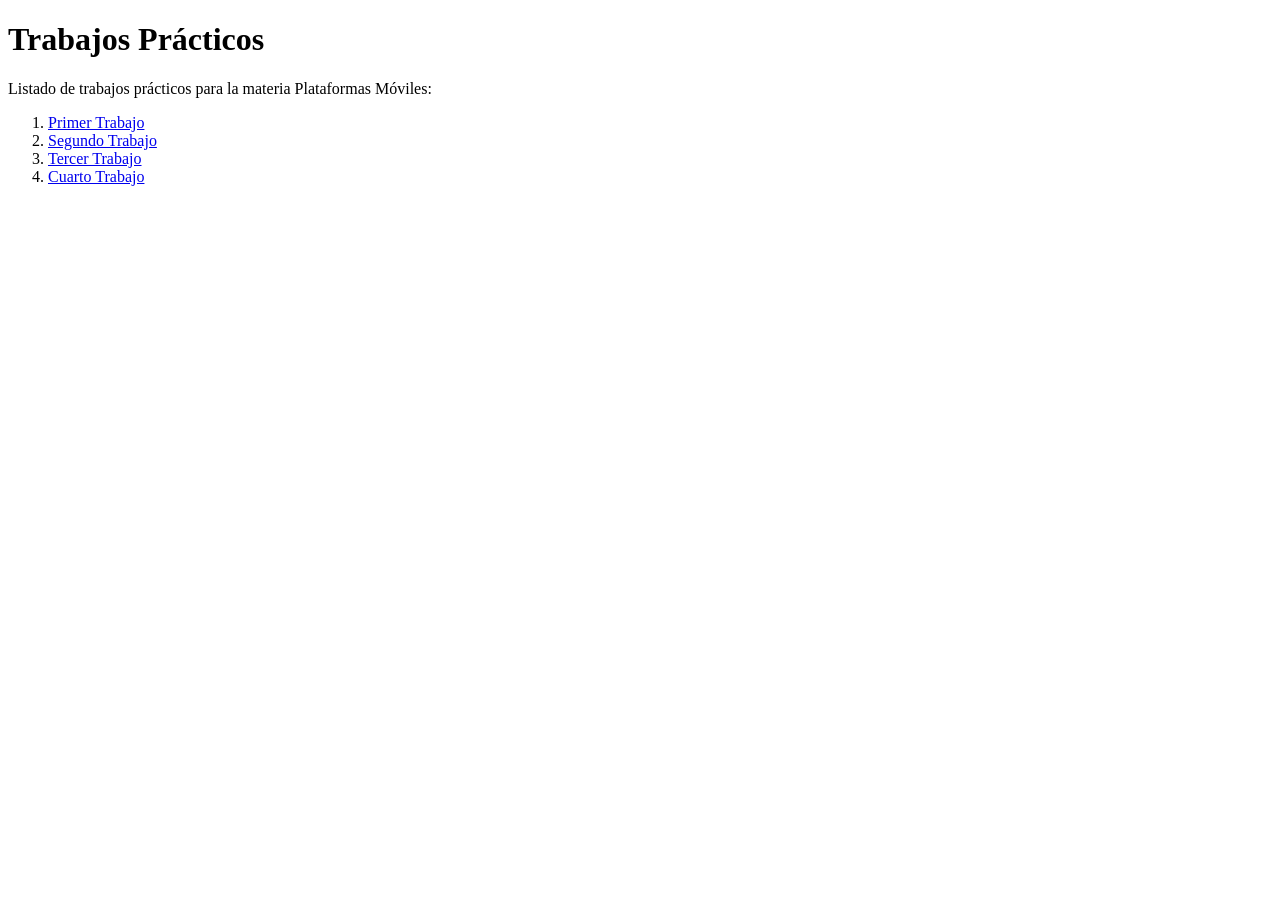
==== index.html @ e731c9bf "Update index.html" ====
<!DOCTYPE html>
<html>
   <head>
      <title>Hola Mundo!</title>
   </head>
   <body>
     <h1>Trabajos Prácticos</h1>
     <p>Listado de trabajos prácticos para la materia Plataformas Móviles:</p>
     <ol type="1">
       <li><a href="tp-1/index.html">Primer Trabajo</a></li>
       <li><a href="tp-2/index.html">Segundo Trabajo</a></li>
       <li><a href="tp-3/index.html">Tercer Trabajo</a></li>
       <li><a href="tp-4/index.html">Cuarto Trabajo</a></li>
     </ol>
   </body>
</html>
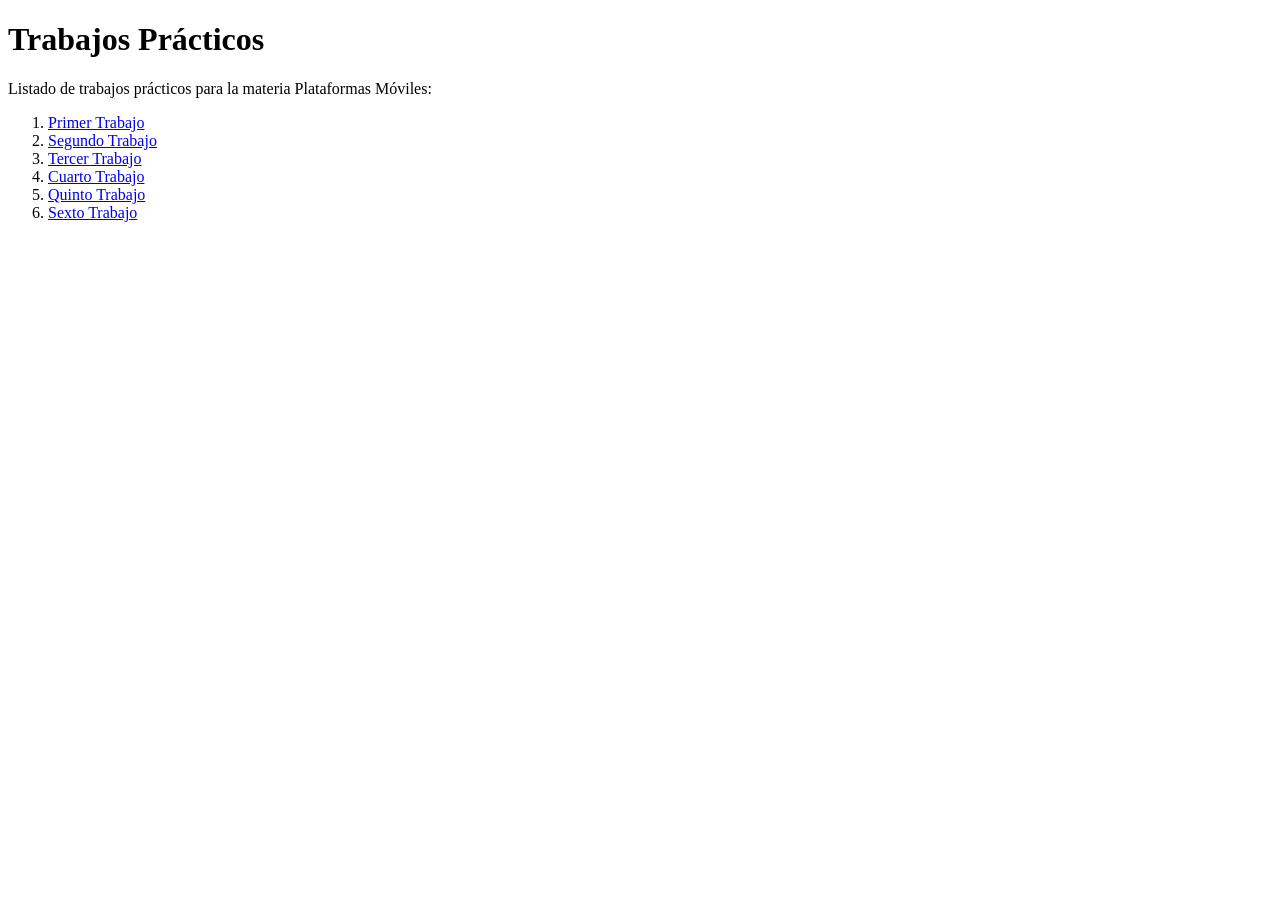
==== commit a09b4f35: "Update index.html" ====
--- a/index.html
+++ b/index.html
@@ -7,10 +7,12 @@
      <h1>Trabajos Prácticos</h1>
      <p>Listado de trabajos prácticos para la materia Plataformas Móviles:</p>
      <ol type="1">
-       <li><a href="tp-1/index.html">Primer Trabajo</a></li>
-       <li><a href="tp-2/index.html">Segundo Trabajo</a></li>
-       <li><a href="tp-3/index.html">Tercer Trabajo</a></li>
-       <li><a href="tp-4/index.html">Cuarto Trabajo</a></li>
+          <li><a href="tp-1/index.html">Primer Trabajo</a></li>
+          <li><a href="tp-2/index.html">Segundo Trabajo</a></li>
+          <li><a href="tp-3/index.html">Tercer Trabajo</a></li>
+          <li><a href="tp-4/index.html">Cuarto Trabajo</a></li>
+          <li><a href="tp-5/index.html">Quinto Trabajo</a></li>
+          <li><a href="tp-6/index.html">Sexto Trabajo</a></li>
      </ol>
    </body>
 </html>
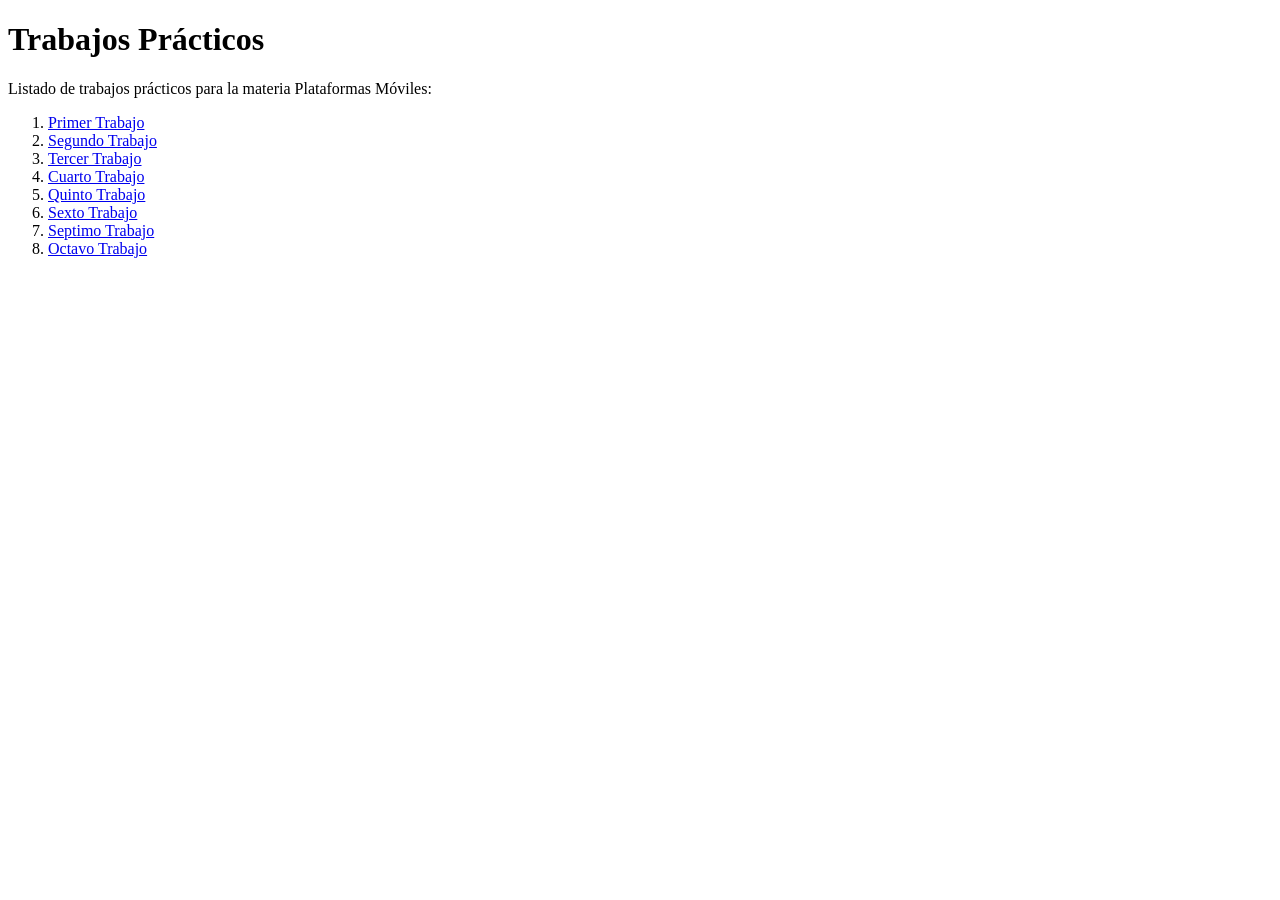
==== commit 23d555b3: "Update index.html" ====
--- a/index.html
+++ b/index.html
@@ -13,6 +13,8 @@
           <li><a href="tp-4/index.html">Cuarto Trabajo</a></li>
           <li><a href="tp-5/index.html">Quinto Trabajo</a></li>
           <li><a href="tp-6/index.html">Sexto Trabajo</a></li>
+          <li><a href="tp-6/index.html">Septimo Trabajo</a></li>
+          <li><a href="tp-8/index.html">Octavo Trabajo</a></li>
      </ol>
    </body>
 </html>
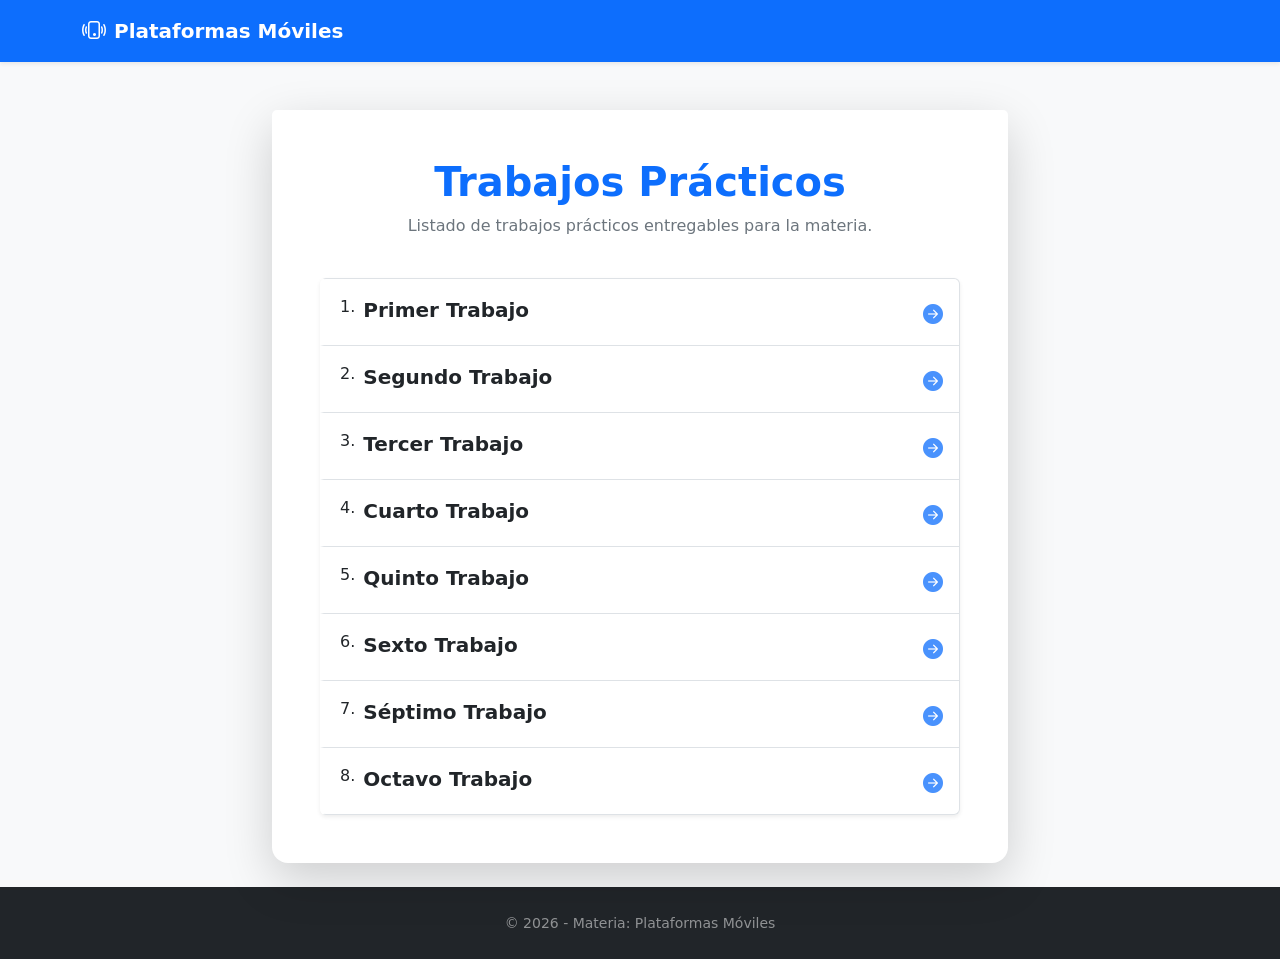
==== commit 948c71d9: "Update index.html" ====
--- a/index.html
+++ b/index.html
@@ -1,20 +1,134 @@
 <!DOCTYPE html>
-<html>
-   <head>
-      <title>Hola Mundo!</title>
-   </head>
-   <body>
-     <h1>Trabajos Prácticos</h1>
-     <p>Listado de trabajos prácticos para la materia Plataformas Móviles:</p>
-     <ol type="1">
-          <li><a href="tp-1/index.html">Primer Trabajo</a></li>
-          <li><a href="tp-2/index.html">Segundo Trabajo</a></li>
-          <li><a href="tp-3/index.html">Tercer Trabajo</a></li>
-          <li><a href="tp-4/index.html">Cuarto Trabajo</a></li>
-          <li><a href="tp-5/index.html">Quinto Trabajo</a></li>
-          <li><a href="tp-6/index.html">Sexto Trabajo</a></li>
-          <li><a href="tp-6/index.html">Septimo Trabajo</a></li>
-          <li><a href="tp-8/index.html">Octavo Trabajo</a></li>
-     </ol>
-   </body>
+<html lang="es">
+<head>
+    <meta charset="UTF-8">
+    <meta name="viewport" content="width=device-width, initial-scale=1.0">
+    <title>Plataformas Móviles - Trabajos Prácticos</title>
+    
+    <!-- Bootstrap 5 CSS -->
+    <link href="https://cdn.jsdelivr.net/npm/bootstrap@5.3.3/dist/css/bootstrap.min.css" rel="stylesheet" integrity="sha384-QWTKZyjpPEjISv5WaRU9OFeRpok6YctnYmDr5pNlyT2bRjXh0JMhjY6hW+ALEwIH" crossorigin="anonymous">
+    
+    <!-- Bootstrap Icons -->
+    <link rel="stylesheet" href="https://cdn.jsdelivr.net/npm/bootstrap-icons@1.11.3/font/bootstrap-icons.min.css">
+    
+    <style>
+        body {
+            background-color: #f8f9fa; /* Fondo gris claro */
+            display: flex;
+            flex-direction: column;
+            min-height: 100vh; /* Ocupa al menos toda la altura de la pantalla */
+        }
+        main {
+            flex: 1; /* Empuja el footer hacia abajo */
+        }
+        .list-group-item {
+            transition: all 0.3s ease; /* Transición suave para el hover */
+            border-left: 4px solid transparent; /* Preparar borde izquierdo para el hover */
+        }
+        .list-group-item:hover {
+            background-color: #e9ecef;
+            transform: translateX(5px); /* Movimiento a la derecha */
+            border-left: 4px solid #0d6efd; /* Borde azul de Bootstrap (primary) al pasar el mouse */
+            z-index: 1; /* Asegura que el elemento resaltado quede por encima */
+        }
+        .card {
+            border-radius: 1rem; /* Bordes más redondeados para la tarjeta */
+        }
+    </style>
+</head>
+<body>
+
+    <!-- Navbar superior -->
+    <nav class="navbar navbar-expand-lg navbar-dark bg-primary shadow-sm mb-4">
+        <div class="container">
+            <a class="navbar-brand d-flex align-items-center" href="#">
+                <i class="bi bi-phone-vibrate fs-4 me-2"></i>
+                <span class="fw-semibold">Plataformas Móviles</span>
+            </a>
+        </div>
+    </nav>
+
+    <!-- Contenido Principal -->
+    <main class="container py-4">
+        <div class="row justify-content-center">
+            <div class="col-md-10 col-lg-8">
+                
+                <!-- Tarjeta central -->
+                <div class="card shadow-lg border-0">
+                    <div class="card-header bg-white border-bottom-0 pt-5 pb-0 text-center">
+                        <h1 class="text-primary fw-bold mb-2">Trabajos Prácticos</h1>
+                        <p class="text-secondary">Listado de trabajos prácticos entregables para la materia.</p>
+                    </div>
+                    
+                    <div class="card-body p-4 p-md-5 pt-md-4">
+                        
+                        <!-- Lista de TPs usando Bootstrap List Group -->
+                        <div class="list-group list-group-numbered shadow-sm">
+                            <a href="tp-1/index.html" class="list-group-item list-group-item-action d-flex justify-content-between align-items-start py-3">
+                                <div class="ms-2 me-auto">
+                                    <div class="fw-bold text-dark fs-5">Primer Trabajo</div>
+                                </div>
+                                <i class="bi bi-arrow-right-circle-fill text-primary fs-5 mt-1 opacity-75"></i>
+                            </a>
+                            <a href="tp-2/index.html" class="list-group-item list-group-item-action d-flex justify-content-between align-items-start py-3">
+                                <div class="ms-2 me-auto">
+                                    <div class="fw-bold text-dark fs-5">Segundo Trabajo</div>
+                                </div>
+                                <i class="bi bi-arrow-right-circle-fill text-primary fs-5 mt-1 opacity-75"></i>
+                            </a>
+                            <a href="tp-3/index.html" class="list-group-item list-group-item-action d-flex justify-content-between align-items-start py-3">
+                                <div class="ms-2 me-auto">
+                                    <div class="fw-bold text-dark fs-5">Tercer Trabajo</div>
+                                </div>
+                                <i class="bi bi-arrow-right-circle-fill text-primary fs-5 mt-1 opacity-75"></i>
+                            </a>
+                            <a href="tp-4/index.html" class="list-group-item list-group-item-action d-flex justify-content-between align-items-start py-3">
+                                <div class="ms-2 me-auto">
+                                    <div class="fw-bold text-dark fs-5">Cuarto Trabajo</div>
+                                </div>
+                                <i class="bi bi-arrow-right-circle-fill text-primary fs-5 mt-1 opacity-75"></i>
+                            </a>
+                            <a href="tp-5/index.html" class="list-group-item list-group-item-action d-flex justify-content-between align-items-start py-3">
+                                <div class="ms-2 me-auto">
+                                    <div class="fw-bold text-dark fs-5">Quinto Trabajo</div>
+                                </div>
+                                <i class="bi bi-arrow-right-circle-fill text-primary fs-5 mt-1 opacity-75"></i>
+                            </a>
+                            <a href="tp-6/index.html" class="list-group-item list-group-item-action d-flex justify-content-between align-items-start py-3">
+                                <div class="ms-2 me-auto">
+                                    <div class="fw-bold text-dark fs-5">Sexto Trabajo</div>
+                                </div>
+                                <i class="bi bi-arrow-right-circle-fill text-primary fs-5 mt-1 opacity-75"></i>
+                            </a>
+                            <a href="tp-7/index.html" class="list-group-item list-group-item-action d-flex justify-content-between align-items-start py-3">
+                                <div class="ms-2 me-auto">
+                                    <div class="fw-bold text-dark fs-5">Séptimo Trabajo</div>
+                                </div>
+                                <i class="bi bi-arrow-right-circle-fill text-primary fs-5 mt-1 opacity-75"></i>
+                            </a>
+                            <a href="tp-8/index.html" class="list-group-item list-group-item-action d-flex justify-content-between align-items-start py-3 rounded-bottom">
+                                <div class="ms-2 me-auto">
+                                    <div class="fw-bold text-dark fs-5">Octavo Trabajo</div>
+                                </div>
+                                <i class="bi bi-arrow-right-circle-fill text-primary fs-5 mt-1 opacity-75"></i>
+                            </a>
+                        </div>
+                        
+                    </div>
+                </div>
+                
+            </div>
+        </div>
+    </main>
+
+    <!-- Footer -->
+    <footer class="bg-dark text-white text-center py-4 mt-auto">
+        <div class="container">
+            <p class="mb-0 text-white-50"><small>&copy; 2026 - Materia: Plataformas Móviles</small></p>
+        </div>
+    </footer>
+
+    <!-- Bootstrap Bundle JS -->
+    <script src="https://cdn.jsdelivr.net/npm/bootstrap@5.3.3/dist/js/bootstrap.bundle.min.js" integrity="sha384-YvpcrYf0tY3lHB60NNkmxc5s9fDVZLESaAA55NDzOxhy9GkcIdslK1eN7N6jIeHz" crossorigin="anonymous"></script>
+</body>
 </html>
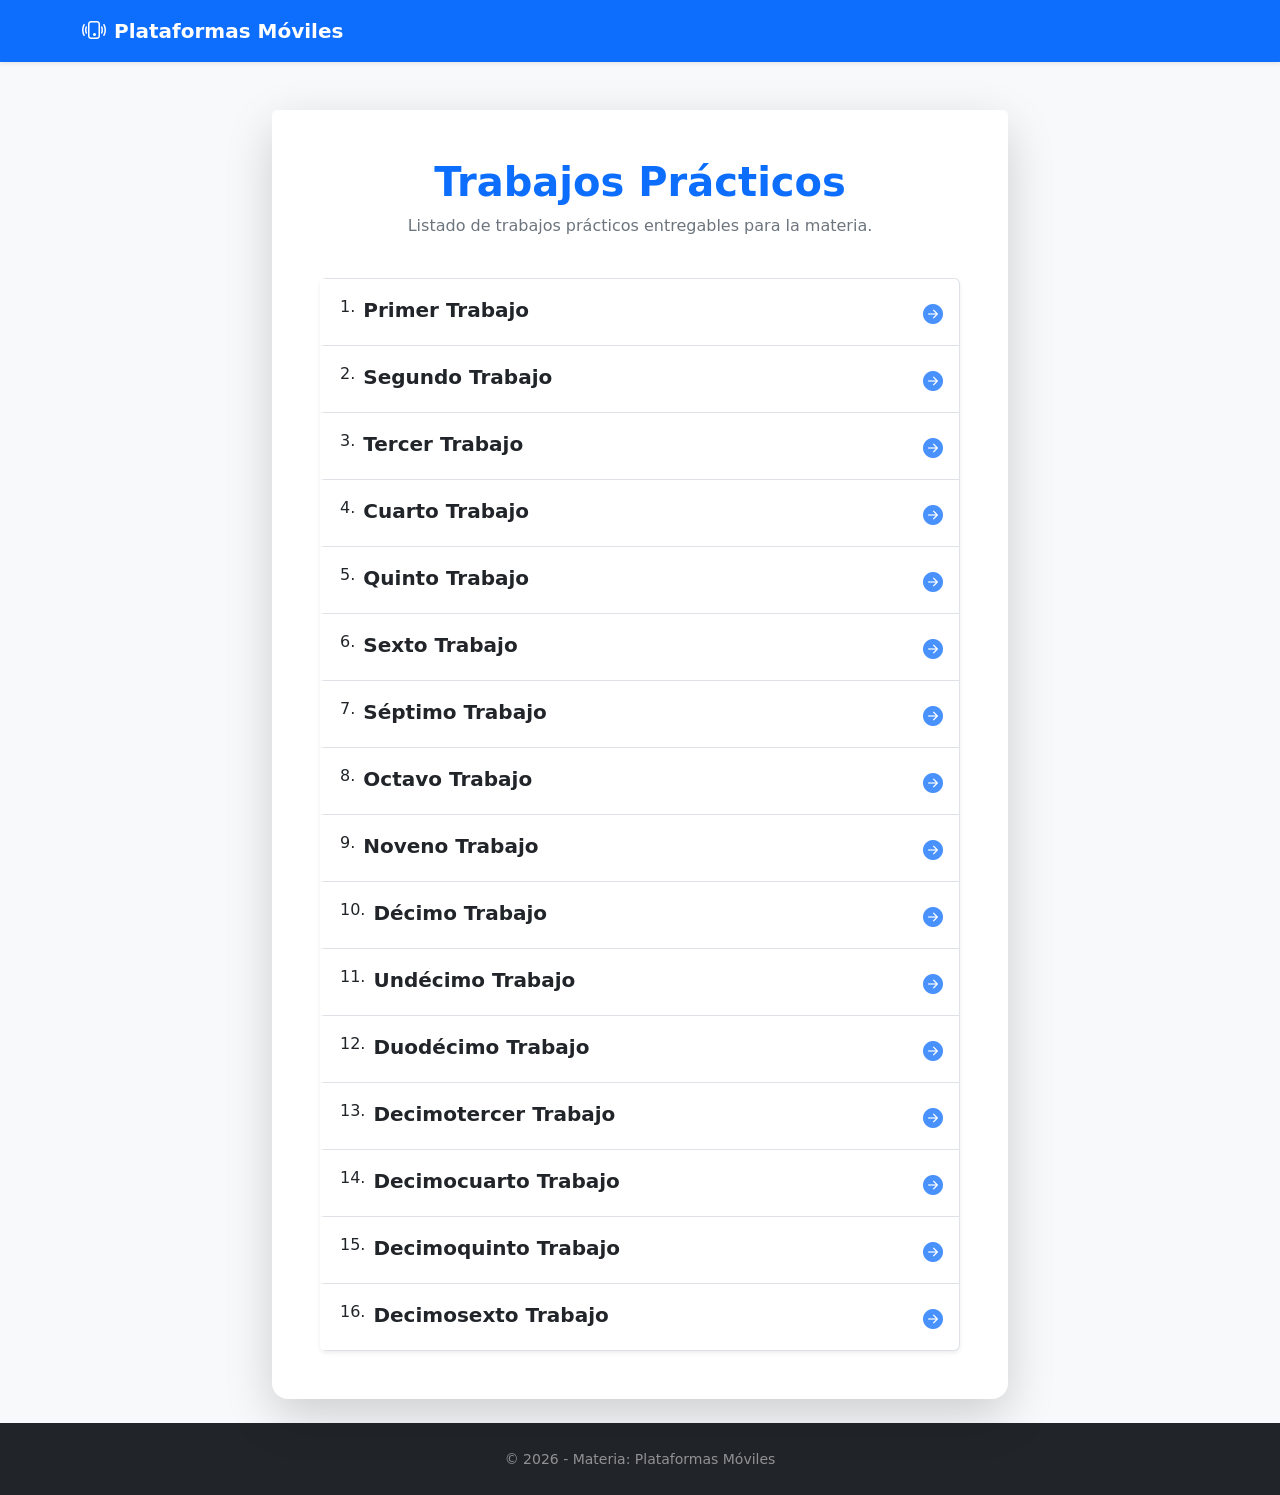
==== commit 0c5f2b7c: "Update index.html" ====
--- a/index.html
+++ b/index.html
@@ -48,78 +48,125 @@
         </div>
     </nav>
 
-    <!-- Contenido Principal -->
-    <main class="container py-4">
-        <div class="row justify-content-center">
-            <div class="col-md-10 col-lg-8">
+   <main class="container py-4">
+    <div class="row justify-content-center">
+        <div class="col-md-10 col-lg-8">
+            
+            <!-- Tarjeta central -->
+            <div class="card shadow-lg border-0">
+                <div class="card-header bg-white border-bottom-0 pt-5 pb-0 text-center">
+                    <h1 class="text-primary fw-bold mb-2">Trabajos Prácticos</h1>
+                    <p class="text-secondary">Listado de trabajos prácticos entregables para la materia.</p>
+                </div>
                 
-                <!-- Tarjeta central -->
-                <div class="card shadow-lg border-0">
-                    <div class="card-header bg-white border-bottom-0 pt-5 pb-0 text-center">
-                        <h1 class="text-primary fw-bold mb-2">Trabajos Prácticos</h1>
-                        <p class="text-secondary">Listado de trabajos prácticos entregables para la materia.</p>
+                <div class="card-body p-4 p-md-5 pt-md-4">
+                    
+                    <!-- Lista de TPs usando Bootstrap List Group -->
+                    <div class="list-group list-group-numbered shadow-sm">
+                        <a href="tp-1/index.html" class="list-group-item list-group-item-action d-flex justify-content-between align-items-start py-3">
+                            <div class="ms-2 me-auto">
+                                <div class="fw-bold text-dark fs-5">Primer Trabajo</div>
+                            </div>
+                            <i class="bi bi-arrow-right-circle-fill text-primary fs-5 mt-1 opacity-75"></i>
+                        </a>
+                        <a href="tp-2/index.html" class="list-group-item list-group-item-action d-flex justify-content-between align-items-start py-3">
+                            <div class="ms-2 me-auto">
+                                <div class="fw-bold text-dark fs-5">Segundo Trabajo</div>
+                            </div>
+                            <i class="bi bi-arrow-right-circle-fill text-primary fs-5 mt-1 opacity-75"></i>
+                        </a>
+                        <a href="tp-3/index.html" class="list-group-item list-group-item-action d-flex justify-content-between align-items-start py-3">
+                            <div class="ms-2 me-auto">
+                                <div class="fw-bold text-dark fs-5">Tercer Trabajo</div>
+                            </div>
+                            <i class="bi bi-arrow-right-circle-fill text-primary fs-5 mt-1 opacity-75"></i>
+                        </a>
+                        <a href="tp-4/index.html" class="list-group-item list-group-item-action d-flex justify-content-between align-items-start py-3">
+                            <div class="ms-2 me-auto">
+                                <div class="fw-bold text-dark fs-5">Cuarto Trabajo</div>
+                            </div>
+                            <i class="bi bi-arrow-right-circle-fill text-primary fs-5 mt-1 opacity-75"></i>
+                        </a>
+                        <a href="tp-5/index.html" class="list-group-item list-group-item-action d-flex justify-content-between align-items-start py-3">
+                            <div class="ms-2 me-auto">
+                                <div class="fw-bold text-dark fs-5">Quinto Trabajo</div>
+                            </div>
+                            <i class="bi bi-arrow-right-circle-fill text-primary fs-5 mt-1 opacity-75"></i>
+                        </a>
+                        <a href="tp-6/index.html" class="list-group-item list-group-item-action d-flex justify-content-between align-items-start py-3">
+                            <div class="ms-2 me-auto">
+                                <div class="fw-bold text-dark fs-5">Sexto Trabajo</div>
+                            </div>
+                            <i class="bi bi-arrow-right-circle-fill text-primary fs-5 mt-1 opacity-75"></i>
+                        </a>
+                        <a href="tp-7/index.html" class="list-group-item list-group-item-action d-flex justify-content-between align-items-start py-3">
+                            <div class="ms-2 me-auto">
+                                <div class="fw-bold text-dark fs-5">Séptimo Trabajo</div>
+                            </div>
+                            <i class="bi bi-arrow-right-circle-fill text-primary fs-5 mt-1 opacity-75"></i>
+                        </a>
+                        <a href="tp-8/index.html" class="list-group-item list-group-item-action d-flex justify-content-between align-items-start py-3">
+                            <div class="ms-2 me-auto">
+                                <div class="fw-bold text-dark fs-5">Octavo Trabajo</div>
+                            </div>
+                            <i class="bi bi-arrow-right-circle-fill text-primary fs-5 mt-1 opacity-75"></i>
+                        </a>
+                        <a href="tp-9/index.html" class="list-group-item list-group-item-action d-flex justify-content-between align-items-start py-3">
+                            <div class="ms-2 me-auto">
+                                <div class="fw-bold text-dark fs-5">Noveno Trabajo</div>
+                            </div>
+                            <i class="bi bi-arrow-right-circle-fill text-primary fs-5 mt-1 opacity-75"></i>
+                        </a>
+                        <a href="tp-10/index.html" class="list-group-item list-group-item-action d-flex justify-content-between align-items-start py-3">
+                            <div class="ms-2 me-auto">
+                                <div class="fw-bold text-dark fs-5">Décimo Trabajo</div>
+                            </div>
+                            <i class="bi bi-arrow-right-circle-fill text-primary fs-5 mt-1 opacity-75"></i>
+                        </a>
+                        <a href="tp-11/index.html" class="list-group-item list-group-item-action d-flex justify-content-between align-items-start py-3">
+                            <div class="ms-2 me-auto">
+                                <div class="fw-bold text-dark fs-5">Undécimo Trabajo</div>
+                            </div>
+                            <i class="bi bi-arrow-right-circle-fill text-primary fs-5 mt-1 opacity-75"></i>
+                        </a>
+                        <a href="tp-12/index.html" class="list-group-item list-group-item-action d-flex justify-content-between align-items-start py-3">
+                            <div class="ms-2 me-auto">
+                                <div class="fw-bold text-dark fs-5">Duodécimo Trabajo</div>
+                            </div>
+                            <i class="bi bi-arrow-right-circle-fill text-primary fs-5 mt-1 opacity-75"></i>
+                        </a>
+                        <a href="tp-13/index.html" class="list-group-item list-group-item-action d-flex justify-content-between align-items-start py-3">
+                            <div class="ms-2 me-auto">
+                                <div class="fw-bold text-dark fs-5">Decimotercer Trabajo</div>
+                            </div>
+                            <i class="bi bi-arrow-right-circle-fill text-primary fs-5 mt-1 opacity-75"></i>
+                        </a>
+                        <a href="tp-14/index.html" class="list-group-item list-group-item-action d-flex justify-content-between align-items-start py-3">
+                            <div class="ms-2 me-auto">
+                                <div class="fw-bold text-dark fs-5">Decimocuarto Trabajo</div>
+                            </div>
+                            <i class="bi bi-arrow-right-circle-fill text-primary fs-5 mt-1 opacity-75"></i>
+                        </a>
+                        <a href="tp-15/index.html" class="list-group-item list-group-item-action d-flex justify-content-between align-items-start py-3">
+                            <div class="ms-2 me-auto">
+                                <div class="fw-bold text-dark fs-5">Decimoquinto Trabajo</div>
+                            </div>
+                            <i class="bi bi-arrow-right-circle-fill text-primary fs-5 mt-1 opacity-75"></i>
+                        </a>
+                        <a href="tp-16/index.html" class="list-group-item list-group-item-action d-flex justify-content-between align-items-start py-3 rounded-bottom">
+                            <div class="ms-2 me-auto">
+                                <div class="fw-bold text-dark fs-5">Decimosexto Trabajo</div>
+                            </div>
+                            <i class="bi bi-arrow-right-circle-fill text-primary fs-5 mt-1 opacity-75"></i>
+                        </a>
                     </div>
                     
-                    <div class="card-body p-4 p-md-5 pt-md-4">
-                        
-                        <!-- Lista de TPs usando Bootstrap List Group -->
-                        <div class="list-group list-group-numbered shadow-sm">
-                            <a href="tp-1/index.html" class="list-group-item list-group-item-action d-flex justify-content-between align-items-start py-3">
-                                <div class="ms-2 me-auto">
-                                    <div class="fw-bold text-dark fs-5">Primer Trabajo</div>
-                                </div>
-                                <i class="bi bi-arrow-right-circle-fill text-primary fs-5 mt-1 opacity-75"></i>
-                            </a>
-                            <a href="tp-2/index.html" class="list-group-item list-group-item-action d-flex justify-content-between align-items-start py-3">
-                                <div class="ms-2 me-auto">
-                                    <div class="fw-bold text-dark fs-5">Segundo Trabajo</div>
-                                </div>
-                                <i class="bi bi-arrow-right-circle-fill text-primary fs-5 mt-1 opacity-75"></i>
-                            </a>
-                            <a href="tp-3/index.html" class="list-group-item list-group-item-action d-flex justify-content-between align-items-start py-3">
-                                <div class="ms-2 me-auto">
-                                    <div class="fw-bold text-dark fs-5">Tercer Trabajo</div>
-                                </div>
-                                <i class="bi bi-arrow-right-circle-fill text-primary fs-5 mt-1 opacity-75"></i>
-                            </a>
-                            <a href="tp-4/index.html" class="list-group-item list-group-item-action d-flex justify-content-between align-items-start py-3">
-                                <div class="ms-2 me-auto">
-                                    <div class="fw-bold text-dark fs-5">Cuarto Trabajo</div>
-                                </div>
-                                <i class="bi bi-arrow-right-circle-fill text-primary fs-5 mt-1 opacity-75"></i>
-                            </a>
-                            <a href="tp-5/index.html" class="list-group-item list-group-item-action d-flex justify-content-between align-items-start py-3">
-                                <div class="ms-2 me-auto">
-                                    <div class="fw-bold text-dark fs-5">Quinto Trabajo</div>
-                                </div>
-                                <i class="bi bi-arrow-right-circle-fill text-primary fs-5 mt-1 opacity-75"></i>
-                            </a>
-                            <a href="tp-6/index.html" class="list-group-item list-group-item-action d-flex justify-content-between align-items-start py-3">
-                                <div class="ms-2 me-auto">
-                                    <div class="fw-bold text-dark fs-5">Sexto Trabajo</div>
-                                </div>
-                                <i class="bi bi-arrow-right-circle-fill text-primary fs-5 mt-1 opacity-75"></i>
-                            </a>
-                            <a href="tp-7/index.html" class="list-group-item list-group-item-action d-flex justify-content-between align-items-start py-3">
-                                <div class="ms-2 me-auto">
-                                    <div class="fw-bold text-dark fs-5">Séptimo Trabajo</div>
-                                </div>
-                                <i class="bi bi-arrow-right-circle-fill text-primary fs-5 mt-1 opacity-75"></i>
-                            </a>
-                            <a href="tp-8/index.html" class="list-group-item list-group-item-action d-flex justify-content-between align-items-start py-3 rounded-bottom">
-                                <div class="ms-2 me-auto">
-                                    <div class="fw-bold text-dark fs-5">Octavo Trabajo</div>
-                                </div>
-                                <i class="bi bi-arrow-right-circle-fill text-primary fs-5 mt-1 opacity-75"></i>
-                            </a>
-                        </div>
-                        
-                    </div>
                 </div>
-                
             </div>
+            
         </div>
-    </main>
+    </div>
+</main>
 
     <!-- Footer -->
     <footer class="bg-dark text-white text-center py-4 mt-auto">
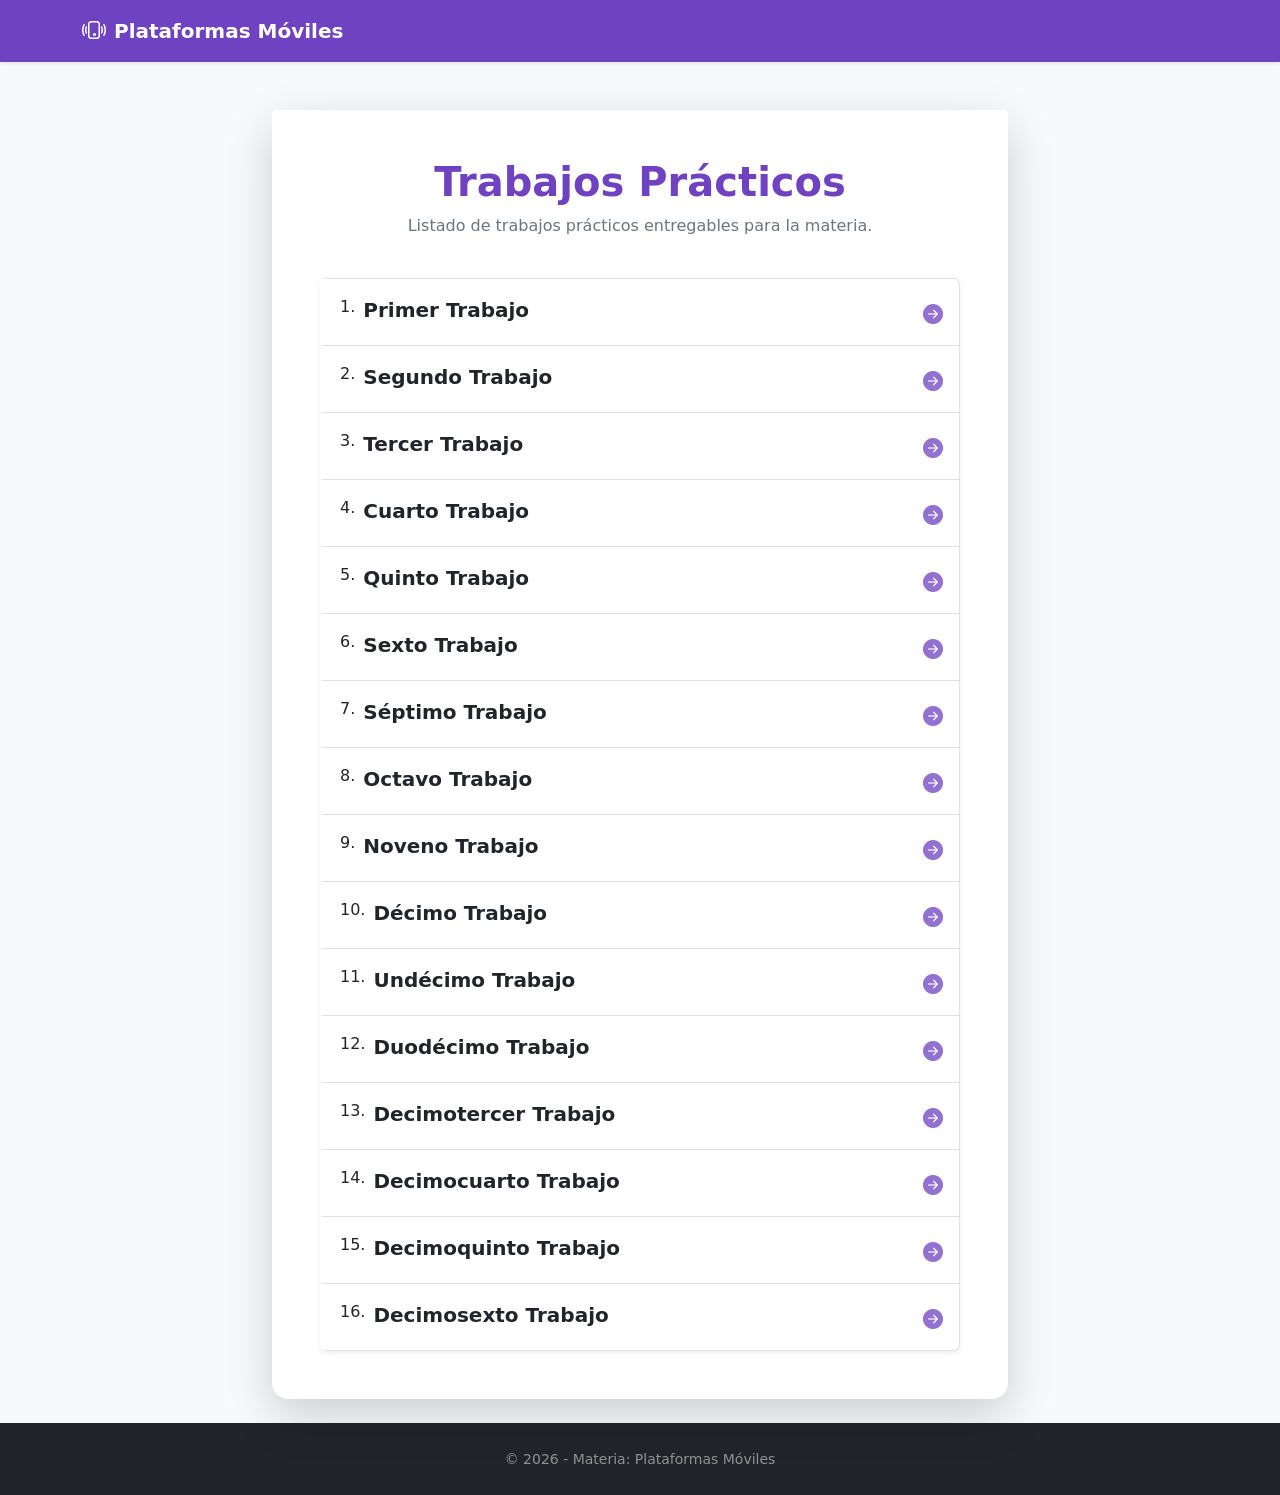
==== commit 0f2388aa: "Update index.html" ====
--- a/index.html
+++ b/index.html
@@ -13,33 +13,38 @@
     
     <style>
         body {
-            background-color: #f8f9fa; /* Fondo gris claro */
+            background-color: #f8f9fa;
             display: flex;
             flex-direction: column;
-            min-height: 100vh; /* Ocupa al menos toda la altura de la pantalla */
+            min-height: 100vh;
         }
         main {
-            flex: 1; /* Empuja el footer hacia abajo */
+            flex: 1;
         }
         .list-group-item {
-            transition: all 0.3s ease; /* Transición suave para el hover */
-            border-left: 4px solid transparent; /* Preparar borde izquierdo para el hover */
+            transition: all 0.3s ease;
+            border-left: 4px solid transparent;
         }
         .list-group-item:hover {
             background-color: #e9ecef;
-            transform: translateX(5px); /* Movimiento a la derecha */
-            border-left: 4px solid #0d6efd; /* Borde azul de Bootstrap (primary) al pasar el mouse */
-            z-index: 1; /* Asegura que el elemento resaltado quede por encima */
+            transform: translateX(5px);
+            z-index: 1;
         }
         .card {
-            border-radius: 1rem; /* Bordes más redondeados para la tarjeta */
+            border-radius: 1rem;
         }
+
+        /* Estilo Violeta Personalizado */
+        .navbar { background-color: #6f42c1 !important; }
+        .text-primary { color: #6f42c1 !important; }
+        .list-group-item:hover { border-left: 4px solid #6f42c1 !important; }
+        .bi-arrow-right-circle-fill { color: #6f42c1 !important; }
     </style>
 </head>
 <body>
 
     <!-- Navbar superior -->
-    <nav class="navbar navbar-expand-lg navbar-dark bg-primary shadow-sm mb-4">
+    <nav class="navbar navbar-expand-lg navbar-dark shadow-sm mb-4">
         <div class="container">
             <a class="navbar-brand d-flex align-items-center" href="#">
                 <i class="bi bi-phone-vibrate fs-4 me-2"></i>
@@ -48,134 +53,100 @@
         </div>
     </nav>
 
-   <main class="container py-4">
-    <div class="row justify-content-center">
-        <div class="col-md-10 col-lg-8">
-            
-            <!-- Tarjeta central -->
-            <div class="card shadow-lg border-0">
-                <div class="card-header bg-white border-bottom-0 pt-5 pb-0 text-center">
-                    <h1 class="text-primary fw-bold mb-2">Trabajos Prácticos</h1>
-                    <p class="text-secondary">Listado de trabajos prácticos entregables para la materia.</p>
+    <main class="container py-4">
+        <div class="row justify-content-center">
+            <div class="col-md-10 col-lg-8">
+                
+                <!-- Tarjeta central -->
+                <div class="card shadow-lg border-0">
+                    <div class="card-header bg-white border-bottom-0 pt-5 pb-0 text-center">
+                        <h1 class="text-primary fw-bold mb-2">Trabajos Prácticos</h1>
+                        <p class="text-secondary">Listado de trabajos prácticos entregables para la materia.</p>
+                    </div>
+                    
+                    <div class="card-body p-4 p-md-5 pt-md-4">
+                        
+                        <!-- Lista de TPs -->
+                        <div class="list-group list-group-numbered shadow-sm">
+                            <a href="tp-1/index.html" class="list-group-item list-group-item-action d-flex justify-content-between align-items-start py-3">
+                                <div class="ms-2 me-auto"><div class="fw-bold text-dark fs-5">Primer Trabajo</div></div>
+                                <i class="bi bi-arrow-right-circle-fill fs-5 mt-1 opacity-75"></i>
+                            </a>
+                            <a href="tp-2/index.html" class="list-group-item list-group-item-action d-flex justify-content-between align-items-start py-3">
+                                <div class="ms-2 me-auto"><div class="fw-bold text-dark fs-5">Segundo Trabajo</div></div>
+                                <i class="bi bi-arrow-right-circle-fill fs-5 mt-1 opacity-75"></i>
+                            </a>
+                            <a href="tp-3/index.html" class="list-group-item list-group-item-action d-flex justify-content-between align-items-start py-3">
+                                <div class="ms-2 me-auto"><div class="fw-bold text-dark fs-5">Tercer Trabajo</div></div>
+                                <i class="bi bi-arrow-right-circle-fill fs-5 mt-1 opacity-75"></i>
+                            </a>
+                            <a href="tp-4/index.html" class="list-group-item list-group-item-action d-flex justify-content-between align-items-start py-3">
+                                <div class="ms-2 me-auto"><div class="fw-bold text-dark fs-5">Cuarto Trabajo</div></div>
+                                <i class="bi bi-arrow-right-circle-fill fs-5 mt-1 opacity-75"></i>
+                            </a>
+                            <a href="tp-5/index.html" class="list-group-item list-group-item-action d-flex justify-content-between align-items-start py-3">
+                                <div class="ms-2 me-auto"><div class="fw-bold text-dark fs-5">Quinto Trabajo</div></div>
+                                <i class="bi bi-arrow-right-circle-fill fs-5 mt-1 opacity-75"></i>
+                            </a>
+                            <a href="tp-6/index.html" class="list-group-item list-group-item-action d-flex justify-content-between align-items-start py-3">
+                                <div class="ms-2 me-auto"><div class="fw-bold text-dark fs-5">Sexto Trabajo</div></div>
+                                <i class="bi bi-arrow-right-circle-fill fs-5 mt-1 opacity-75"></i>
+                            </a>
+                            <a href="tp-7/index.html" class="list-group-item list-group-item-action d-flex justify-content-between align-items-start py-3">
+                                <div class="ms-2 me-auto"><div class="fw-bold text-dark fs-5">Séptimo Trabajo</div></div>
+                                <i class="bi bi-arrow-right-circle-fill fs-5 mt-1 opacity-75"></i>
+                            </a>
+                            <a href="tp-8/index.html" class="list-group-item list-group-item-action d-flex justify-content-between align-items-start py-3">
+                                <div class="ms-2 me-auto"><div class="fw-bold text-dark fs-5">Octavo Trabajo</div></div>
+                                <i class="bi bi-arrow-right-circle-fill fs-5 mt-1 opacity-75"></i>
+                            </a>
+                            <a href="tp-9/index.html" class="list-group-item list-group-item-action d-flex justify-content-between align-items-start py-3">
+                                <div class="ms-2 me-auto"><div class="fw-bold text-dark fs-5">Noveno Trabajo</div></div>
+                                <i class="bi bi-arrow-right-circle-fill fs-5 mt-1 opacity-75"></i>
+                            </a>
+                            <a href="tp-10/index.html" class="list-group-item list-group-item-action d-flex justify-content-between align-items-start py-3">
+                                <div class="ms-2 me-auto"><div class="fw-bold text-dark fs-5">Décimo Trabajo</div></div>
+                                <i class="bi bi-arrow-right-circle-fill fs-5 mt-1 opacity-75"></i>
+                            </a>
+                            <a href="tp-11/index.html" class="list-group-item list-group-item-action d-flex justify-content-between align-items-start py-3">
+                                <div class="ms-2 me-auto"><div class="fw-bold text-dark fs-5">Undécimo Trabajo</div></div>
+                                <i class="bi bi-arrow-right-circle-fill fs-5 mt-1 opacity-75"></i>
+                            </a>
+                            <a href="tp-12/index.html" class="list-group-item list-group-item-action d-flex justify-content-between align-items-start py-3">
+                                <div class="ms-2 me-auto"><div class="fw-bold text-dark fs-5">Duodécimo Trabajo</div></div>
+                                <i class="bi bi-arrow-right-circle-fill fs-5 mt-1 opacity-75"></i>
+                            </a>
+                            <a href="tp-13/index.html" class="list-group-item list-group-item-action d-flex justify-content-between align-items-start py-3">
+                                <div class="ms-2 me-auto"><div class="fw-bold text-dark fs-5">Decimotercer Trabajo</div></div>
+                                <i class="bi bi-arrow-right-circle-fill fs-5 mt-1 opacity-75"></i>
+                            </a>
+                            <a href="tp-14/index.html" class="list-group-item list-group-item-action d-flex justify-content-between align-items-start py-3">
+                                <div class="ms-2 me-auto"><div class="fw-bold text-dark fs-5">Decimocuarto Trabajo</div></div>
+                                <i class="bi bi-arrow-right-circle-fill fs-5 mt-1 opacity-75"></i>
+                            </a>
+                            <a href="tp-15/index.html" class="list-group-item list-group-item-action d-flex justify-content-between align-items-start py-3">
+                                <div class="ms-2 me-auto"><div class="fw-bold text-dark fs-5">Decimoquinto Trabajo</div></div>
+                                <i class="bi bi-arrow-right-circle-fill fs-5 mt-1 opacity-75"></i>
+                            </a>
+                            <a href="tp-16/index.html" class="list-group-item list-group-item-action d-flex justify-content-between align-items-start py-3 rounded-bottom">
+                                <div class="ms-2 me-auto"><div class="fw-bold text-dark fs-5">Decimosexto Trabajo</div></div>
+                                <i class="bi bi-arrow-right-circle-fill fs-5 mt-1 opacity-75"></i>
+                            </a>
+                        </div>
+                        
+                    </div>
                 </div>
                 
-                <div class="card-body p-4 p-md-5 pt-md-4">
-                    
-                    <!-- Lista de TPs usando Bootstrap List Group -->
-                    <div class="list-group list-group-numbered shadow-sm">
-                        <a href="tp-1/index.html" class="list-group-item list-group-item-action d-flex justify-content-between align-items-start py-3">
-                            <div class="ms-2 me-auto">
-                                <div class="fw-bold text-dark fs-5">Primer Trabajo</div>
-                            </div>
-                            <i class="bi bi-arrow-right-circle-fill text-primary fs-5 mt-1 opacity-75"></i>
-                        </a>
-                        <a href="tp-2/index.html" class="list-group-item list-group-item-action d-flex justify-content-between align-items-start py-3">
-                            <div class="ms-2 me-auto">
-                                <div class="fw-bold text-dark fs-5">Segundo Trabajo</div>
-                            </div>
-                            <i class="bi bi-arrow-right-circle-fill text-primary fs-5 mt-1 opacity-75"></i>
-                        </a>
-                        <a href="tp-3/index.html" class="list-group-item list-group-item-action d-flex justify-content-between align-items-start py-3">
-                            <div class="ms-2 me-auto">
-                                <div class="fw-bold text-dark fs-5">Tercer Trabajo</div>
-                            </div>
-                            <i class="bi bi-arrow-right-circle-fill text-primary fs-5 mt-1 opacity-75"></i>
-                        </a>
-                        <a href="tp-4/index.html" class="list-group-item list-group-item-action d-flex justify-content-between align-items-start py-3">
-                            <div class="ms-2 me-auto">
-                                <div class="fw-bold text-dark fs-5">Cuarto Trabajo</div>
-                            </div>
-                            <i class="bi bi-arrow-right-circle-fill text-primary fs-5 mt-1 opacity-75"></i>
-                        </a>
-                        <a href="tp-5/index.html" class="list-group-item list-group-item-action d-flex justify-content-between align-items-start py-3">
-                            <div class="ms-2 me-auto">
-                                <div class="fw-bold text-dark fs-5">Quinto Trabajo</div>
-                            </div>
-                            <i class="bi bi-arrow-right-circle-fill text-primary fs-5 mt-1 opacity-75"></i>
-                        </a>
-                        <a href="tp-6/index.html" class="list-group-item list-group-item-action d-flex justify-content-between align-items-start py-3">
-                            <div class="ms-2 me-auto">
-                                <div class="fw-bold text-dark fs-5">Sexto Trabajo</div>
-                            </div>
-                            <i class="bi bi-arrow-right-circle-fill text-primary fs-5 mt-1 opacity-75"></i>
-                        </a>
-                        <a href="tp-7/index.html" class="list-group-item list-group-item-action d-flex justify-content-between align-items-start py-3">
-                            <div class="ms-2 me-auto">
-                                <div class="fw-bold text-dark fs-5">Séptimo Trabajo</div>
-                            </div>
-                            <i class="bi bi-arrow-right-circle-fill text-primary fs-5 mt-1 opacity-75"></i>
-                        </a>
-                        <a href="tp-8/index.html" class="list-group-item list-group-item-action d-flex justify-content-between align-items-start py-3">
-                            <div class="ms-2 me-auto">
-                                <div class="fw-bold text-dark fs-5">Octavo Trabajo</div>
-                            </div>
-                            <i class="bi bi-arrow-right-circle-fill text-primary fs-5 mt-1 opacity-75"></i>
-                        </a>
-                        <a href="tp-9/index.html" class="list-group-item list-group-item-action d-flex justify-content-between align-items-start py-3">
-                            <div class="ms-2 me-auto">
-                                <div class="fw-bold text-dark fs-5">Noveno Trabajo</div>
-                            </div>
-                            <i class="bi bi-arrow-right-circle-fill text-primary fs-5 mt-1 opacity-75"></i>
-                        </a>
-                        <a href="tp-10/index.html" class="list-group-item list-group-item-action d-flex justify-content-between align-items-start py-3">
-                            <div class="ms-2 me-auto">
-                                <div class="fw-bold text-dark fs-5">Décimo Trabajo</div>
-                            </div>
-                            <i class="bi bi-arrow-right-circle-fill text-primary fs-5 mt-1 opacity-75"></i>
-                        </a>
-                        <a href="tp-11/index.html" class="list-group-item list-group-item-action d-flex justify-content-between align-items-start py-3">
-                            <div class="ms-2 me-auto">
-                                <div class="fw-bold text-dark fs-5">Undécimo Trabajo</div>
-                            </div>
-                            <i class="bi bi-arrow-right-circle-fill text-primary fs-5 mt-1 opacity-75"></i>
-                        </a>
-                        <a href="tp-12/index.html" class="list-group-item list-group-item-action d-flex justify-content-between align-items-start py-3">
-                            <div class="ms-2 me-auto">
-                                <div class="fw-bold text-dark fs-5">Duodécimo Trabajo</div>
-                            </div>
-                            <i class="bi bi-arrow-right-circle-fill text-primary fs-5 mt-1 opacity-75"></i>
-                        </a>
-                        <a href="tp-13/index.html" class="list-group-item list-group-item-action d-flex justify-content-between align-items-start py-3">
-                            <div class="ms-2 me-auto">
-                                <div class="fw-bold text-dark fs-5">Decimotercer Trabajo</div>
-                            </div>
-                            <i class="bi bi-arrow-right-circle-fill text-primary fs-5 mt-1 opacity-75"></i>
-                        </a>
-                        <a href="tp-14/index.html" class="list-group-item list-group-item-action d-flex justify-content-between align-items-start py-3">
-                            <div class="ms-2 me-auto">
-                                <div class="fw-bold text-dark fs-5">Decimocuarto Trabajo</div>
-                            </div>
-                            <i class="bi bi-arrow-right-circle-fill text-primary fs-5 mt-1 opacity-75"></i>
-                        </a>
-                        <a href="tp-15/index.html" class="list-group-item list-group-item-action d-flex justify-content-between align-items-start py-3">
-                            <div class="ms-2 me-auto">
-                                <div class="fw-bold text-dark fs-5">Decimoquinto Trabajo</div>
-                            </div>
-                            <i class="bi bi-arrow-right-circle-fill text-primary fs-5 mt-1 opacity-75"></i>
-                        </a>
-                        <a href="tp-16/index.html" class="list-group-item list-group-item-action d-flex justify-content-between align-items-start py-3 rounded-bottom">
-                            <div class="ms-2 me-auto">
-                                <div class="fw-bold text-dark fs-5">Decimosexto Trabajo</div>
-                            </div>
-                            <i class="bi bi-arrow-right-circle-fill text-primary fs-5 mt-1 opacity-75"></i>
-                        </a>
-                    </div>
-                    
-                </div>
             </div>
-            
         </div>
-    </div>
-</main>
+    </main>
 
-    <!-- Footer -->
     <footer class="bg-dark text-white text-center py-4 mt-auto">
         <div class="container">
             <p class="mb-0 text-white-50"><small>&copy; 2026 - Materia: Plataformas Móviles</small></p>
         </div>
     </footer>
 
-    <!-- Bootstrap Bundle JS -->
     <script src="https://cdn.jsdelivr.net/npm/bootstrap@5.3.3/dist/js/bootstrap.bundle.min.js" integrity="sha384-YvpcrYf0tY3lHB60NNkmxc5s9fDVZLESaAA55NDzOxhy9GkcIdslK1eN7N6jIeHz" crossorigin="anonymous"></script>
 </body>
 </html>
